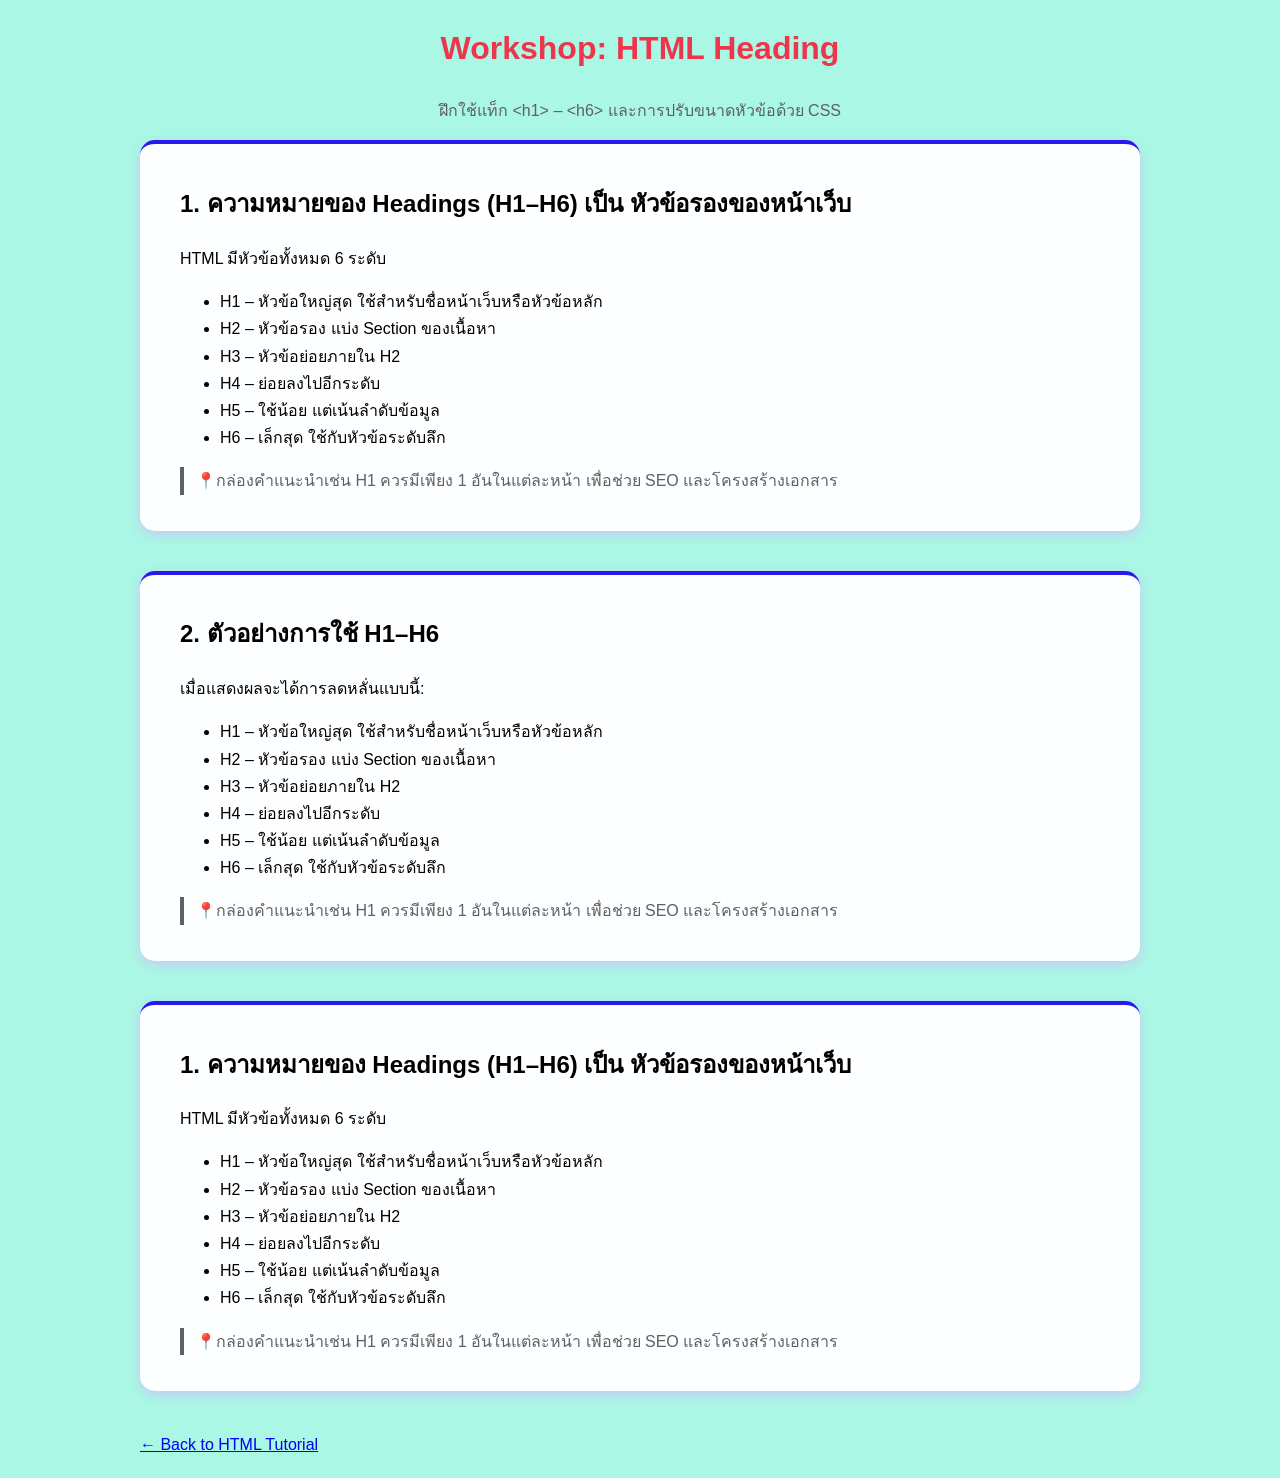
==== w03_01_heading.html @ 829c07f5 "Add files via upload" ====
<!DOCTYPE html>
<html lang="en">
<head>
    <meta charset="UTF-8">
    <meta name="viewport" content="width=device-width, initial-scale=1.0">
    <title>Heading Workshop</title>
    <style>
        body{
            font-family: 'Segoe UI', Tahoma, Geneva, Verdana, sans-serif;
            margin: 0;
            padding: 0;
            line-height: 1.7;
            background-color: rgb(169, 247, 228);
        }
        h1{
            color:  rgb(237, 54, 75);
            text-align: center;
        }
        .subtitle {
            text-align: center;
            color: rgb(95, 96, 97);
        }
        .card{
            background-color: rgb(253, 254, 255);
            padding: 20px 40px;
            border-radius: 15px;
            border-top: 4px solid rgb(39, 25, 240);
            box-shadow: 0 4px 12px rgb(198, 202, 247);
            margin-bottom: 40px;
        }
        .container{
            max-width: 1000px;
            margin: 20px auto;
        }
        .note{
            border-left: 4px solid  rgb(95, 96, 97);
            padding-left: 12px;
            color: rgb(95, 96, 97);

        }




    </style>
</head>
<body>
<div class="container">
    <h1>Workshop: HTML Heading</h1>
    <p class="subtitle">ฝึกใช้แท็ก &lt;h1&gt; – &lt;h6&gt; และการปรับขนาดหัวข้อด้วย CSS</p>
    
    <!-- Section 1 -->
    <section class="card">
        <h2>1. ความหมายของ Headings (H1–H6) เป็น หัวข้อรองของหน้าเว็บ</h2>
        <p>HTML มีหัวข้อทั้งหมด 6 ระดับ</p>
        <ul>
            <li>H1 – หัวข้อใหญ่สุด ใช้สำหรับชื่อหน้าเว็บหรือหัวข้อหลัก</li>
            <li>H2 – หัวข้อรอง แบ่ง Section ของเนื้อหา</li>
            <li>H3 – หัวข้อย่อยภายใน H2</li>
            <li>H4 – ย่อยลงไปอีกระดับ</li>
            <li>H5 – ใช้น้อย แต่เน้นลำดับข้อมูล</li>
            <li>H6 – เล็กสุด ใช้กับหัวข้อระดับลึก</li>
        </ul>
        <p class="note">📍กล่องคำแนะนำเช่น H1 ควรมีเพียง 1 อันในแต่ละหน้า เพื่อช่วย SEO และโครงสร้างเอกสาร</p>
    </section>

     <!-- Section 2 -->
    <section class="card">
        <h2>2. ตัวอย่างการใช้ H1–H6</h2>
        <p>เมื่อแสดงผลจะได้การลดหลั่นแบบนี้:</p>
        <ul>
            <li>H1 – หัวข้อใหญ่สุด ใช้สำหรับชื่อหน้าเว็บหรือหัวข้อหลัก</li>
            <li>H2 – หัวข้อรอง แบ่ง Section ของเนื้อหา</li>
            <li>H3 – หัวข้อย่อยภายใน H2</li>
            <li>H4 – ย่อยลงไปอีกระดับ</li>
            <li>H5 – ใช้น้อย แต่เน้นลำดับข้อมูล</li>
            <li>H6 – เล็กสุด ใช้กับหัวข้อระดับลึก</li>
        </ul>
        <p class="note">📍กล่องคำแนะนำเช่น H1 ควรมีเพียง 1 อันในแต่ละหน้า เพื่อช่วย SEO และโครงสร้างเอกสาร</p>
    </section>

     <!-- Section 3 -->
    <section class="card">
        <h2>1. ความหมายของ Headings (H1–H6) เป็น หัวข้อรองของหน้าเว็บ</h2>
        <p>HTML มีหัวข้อทั้งหมด 6 ระดับ</p>
        <ul>
            <li>H1 – หัวข้อใหญ่สุด ใช้สำหรับชื่อหน้าเว็บหรือหัวข้อหลัก</li>
            <li>H2 – หัวข้อรอง แบ่ง Section ของเนื้อหา</li>
            <li>H3 – หัวข้อย่อยภายใน H2</li>
            <li>H4 – ย่อยลงไปอีกระดับ</li>
            <li>H5 – ใช้น้อย แต่เน้นลำดับข้อมูล</li>
            <li>H6 – เล็กสุด ใช้กับหัวข้อระดับลึก</li>
        </ul>
        <p class="note">📍กล่องคำแนะนำเช่น H1 ควรมีเพียง 1 อันในแต่ละหน้า เพื่อช่วย SEO และโครงสร้างเอกสาร</p>
    </section>
    <a href="index.html">&larr; Back to HTML Tutorial</a>
</div>




</body>
</html>
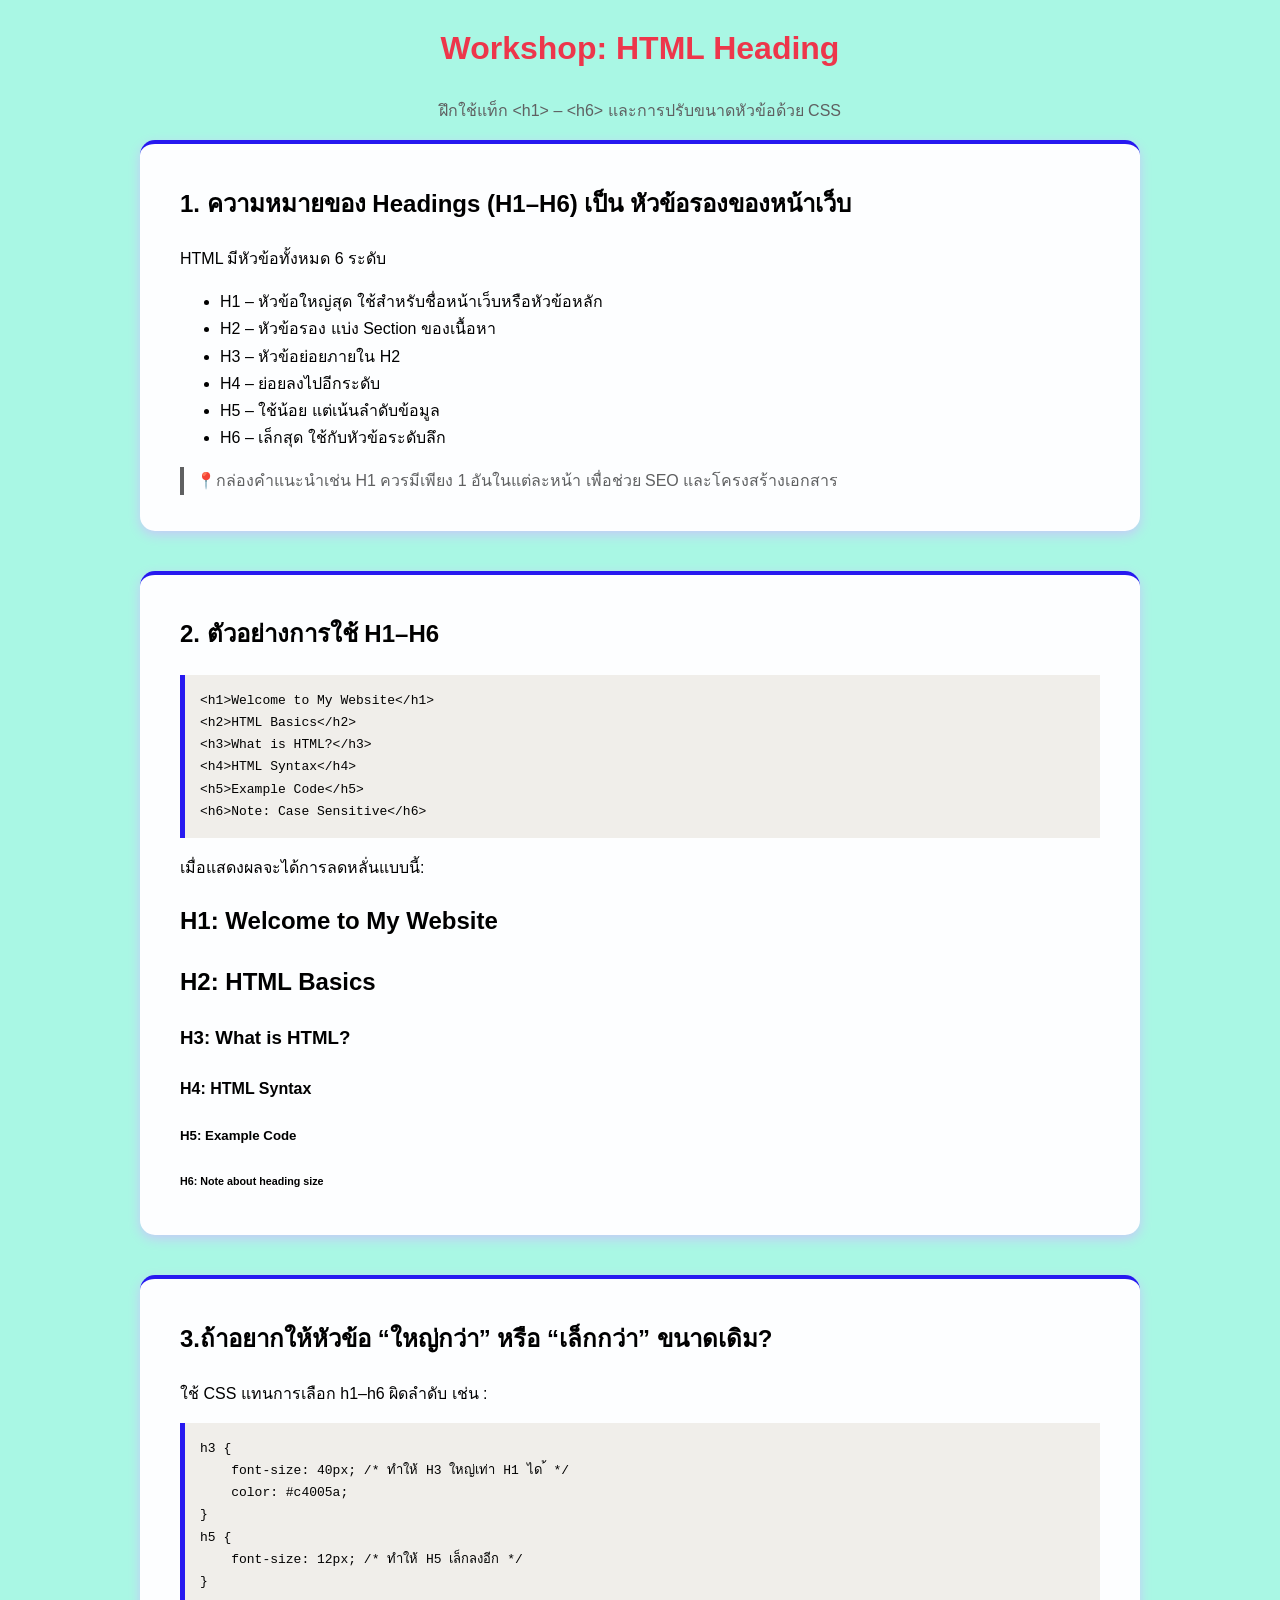
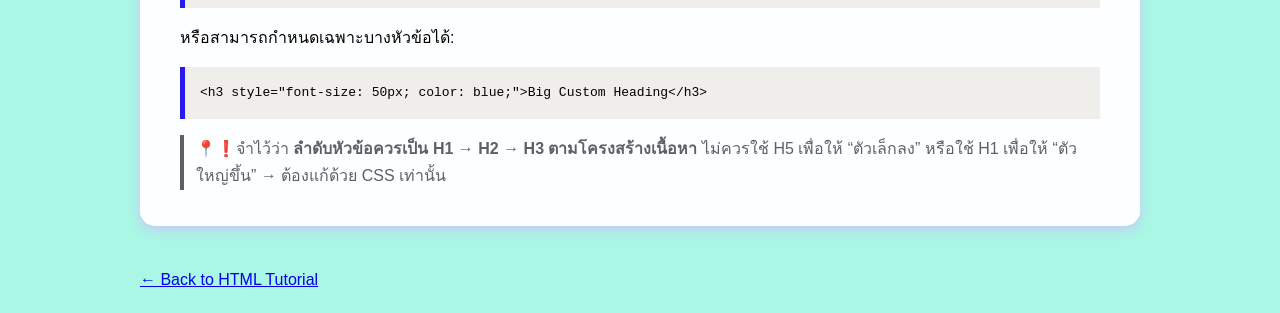
==== commit daeb0c29: "update 15/12/68" ====
--- a/w03_01_heading.html
+++ b/w03_01_heading.html
@@ -36,10 +36,17 @@
             border-left: 4px solid  rgb(95, 96, 97);
             padding-left: 12px;
             color: rgb(95, 96, 97);
+        }
+        .topics{
+            color:  rgb(0, 0, 0);
+            text-align: left;
 
         }
-
-
+        pre{
+            background-color: rgb(240, 238, 234);
+            padding: 15px;
+            border-left: rgb(39, 25, 240) 5px solid;
+        }
 
 
     </style>
@@ -67,37 +74,42 @@
      <!-- Section 2 -->
     <section class="card">
         <h2>2. ตัวอย่างการใช้ H1–H6</h2>
+        <pre>
+&lt;h1&gt;Welcome to My Website&lt;/h1&gt;
+&lt;h2&gt;HTML Basics&lt;/h2&gt;
+&lt;h3&gt;What is HTML?&lt;/h3&gt;
+&lt;h4&gt;HTML Syntax&lt;/h4&gt;
+&lt;h5&gt;Example Code&lt;/h5&gt;
+&lt;h6&gt;Note: Case Sensitive&lt;/h6&gt;</pre>
         <p>เมื่อแสดงผลจะได้การลดหลั่นแบบนี้:</p>
-        <ul>
-            <li>H1 – หัวข้อใหญ่สุด ใช้สำหรับชื่อหน้าเว็บหรือหัวข้อหลัก</li>
-            <li>H2 – หัวข้อรอง แบ่ง Section ของเนื้อหา</li>
-            <li>H3 – หัวข้อย่อยภายใน H2</li>
-            <li>H4 – ย่อยลงไปอีกระดับ</li>
-            <li>H5 – ใช้น้อย แต่เน้นลำดับข้อมูล</li>
-            <li>H6 – เล็กสุด ใช้กับหัวข้อระดับลึก</li>
-        </ul>
-        <p class="note">📍กล่องคำแนะนำเช่น H1 ควรมีเพียง 1 อันในแต่ละหน้า เพื่อช่วย SEO และโครงสร้างเอกสาร</p>
+        <h1 class="topics">H1: Welcome to My Website</h1>
+        <h2>H2: HTML Basics</h2>
+        <h3>H3: What is HTML?</h3>
+        <h4>H4: HTML Syntax</h4>
+        <h5>H5: Example Code</h5>
+        <h6>H6: Note about heading size</h6>
     </section>
 
      <!-- Section 3 -->
     <section class="card">
-        <h2>1. ความหมายของ Headings (H1–H6) เป็น หัวข้อรองของหน้าเว็บ</h2>
-        <p>HTML มีหัวข้อทั้งหมด 6 ระดับ</p>
-        <ul>
-            <li>H1 – หัวข้อใหญ่สุด ใช้สำหรับชื่อหน้าเว็บหรือหัวข้อหลัก</li>
-            <li>H2 – หัวข้อรอง แบ่ง Section ของเนื้อหา</li>
-            <li>H3 – หัวข้อย่อยภายใน H2</li>
-            <li>H4 – ย่อยลงไปอีกระดับ</li>
-            <li>H5 – ใช้น้อย แต่เน้นลำดับข้อมูล</li>
-            <li>H6 – เล็กสุด ใช้กับหัวข้อระดับลึก</li>
-        </ul>
-        <p class="note">📍กล่องคำแนะนำเช่น H1 ควรมีเพียง 1 อันในแต่ละหน้า เพื่อช่วย SEO และโครงสร้างเอกสาร</p>
+        <h2>3.ถ้าอยากให้หัวข้อ “ใหญ่กว่า” หรือ “เล็กกว่า” ขนาดเดิม?</h2>
+        <p>ใช้ CSS แทนการเลือก h1–h6 ผิดลำดับ เช่น :</p>
+        <pre>
+h3 {
+    font-size: 40px; /* ทำให้ H3 ใหญ่เท่า H1 ได ้ */
+    color: #c4005a;
+}
+h5 {
+    font-size: 12px; /* ทำให้ H5 เล็กลงอีก */
+}</pre>
+            <p>หรือสามารถกำหนดเฉพาะบางหัวข้อได้:</p>
+        <pre>
+&lt;h3 style="font-size: 50px; color: blue;"&gt;Big Custom Heading&lt;/h3&gt;</pre>
+        <p class="note">📍❗จำไว้ว่า <strong>ลำดับหัวข้อควรเป็น H1 → H2 → H3 ตามโครงสร้างเนื้อหา</strong> ไม่ควรใช้ H5 เพื่อให้ “ตัวเล็กลง” หรือใช้ H1 เพื่อให้ “ตัวใหญ่ขึ้น” → ต้องแก้ด้วย CSS เท่านั้น</p>
     </section>
+
     <a href="index.html">&larr; Back to HTML Tutorial</a>
 </div>
 
-
-
-
 </body>
 </html>
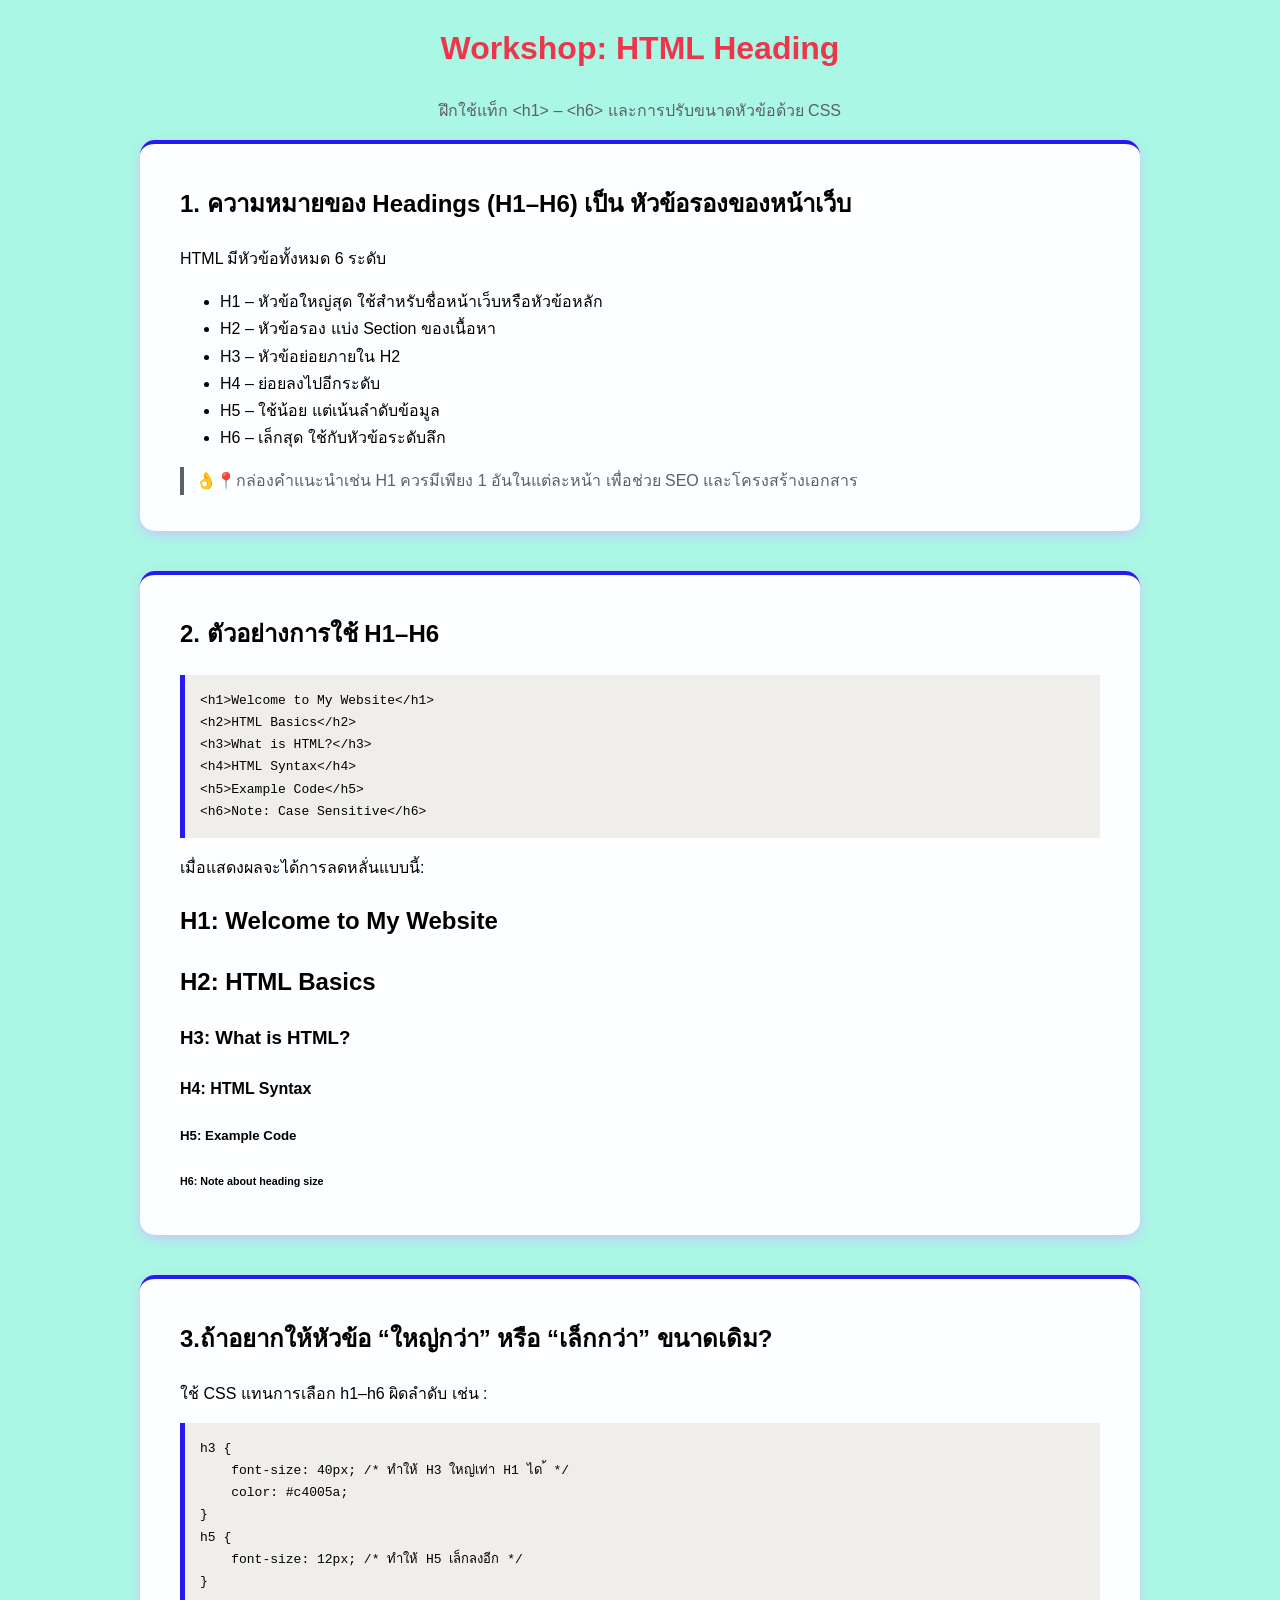
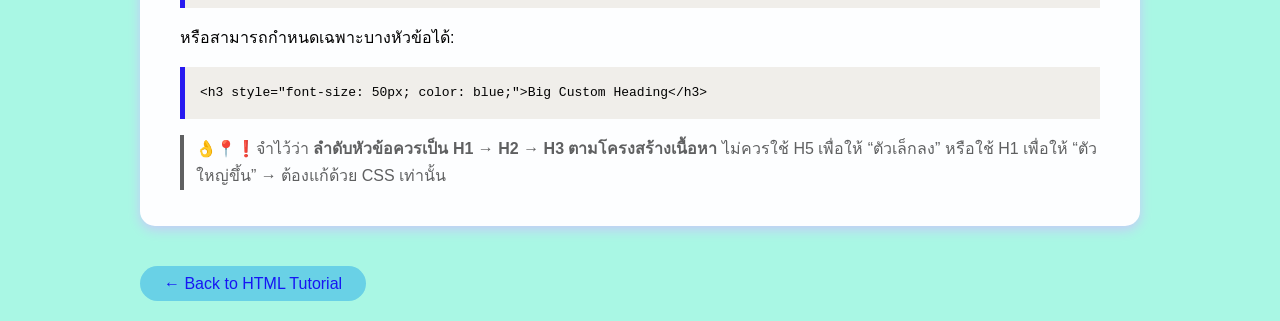
==== commit c31e3735: "update 22/12/68" ====
--- a/w03_01_heading.html
+++ b/w03_01_heading.html
@@ -41,6 +41,25 @@
             color:  rgb(0, 0, 0);
             text-align: left;
 
+        }
+        .note::before{
+            content: "👌";
+        }
+        .back-link{
+            color: rgb(22, 22, 243);
+            text-decoration: none;
+
+            background-color: rgb(105, 209, 230);
+            display: inline-block;
+            text-align: center;
+
+            padding: 4px 24px;
+            border-radius: 100px;
+        }
+        .back-link:hover{
+            color: rgb(236, 60, 209);
+            background-color: aqua;
+            /*text-decoration: underline;*/
         }
         pre{
             background-color: rgb(240, 238, 234);
@@ -108,7 +127,7 @@
         <p class="note">📍❗จำไว้ว่า <strong>ลำดับหัวข้อควรเป็น H1 → H2 → H3 ตามโครงสร้างเนื้อหา</strong> ไม่ควรใช้ H5 เพื่อให้ “ตัวเล็กลง” หรือใช้ H1 เพื่อให้ “ตัวใหญ่ขึ้น” → ต้องแก้ด้วย CSS เท่านั้น</p>
     </section>
 
-    <a href="index.html">&larr; Back to HTML Tutorial</a>
+    <a href="index.html"class="back-link">&larr; Back to HTML Tutorial</a>
 </div>
 
 </body>
